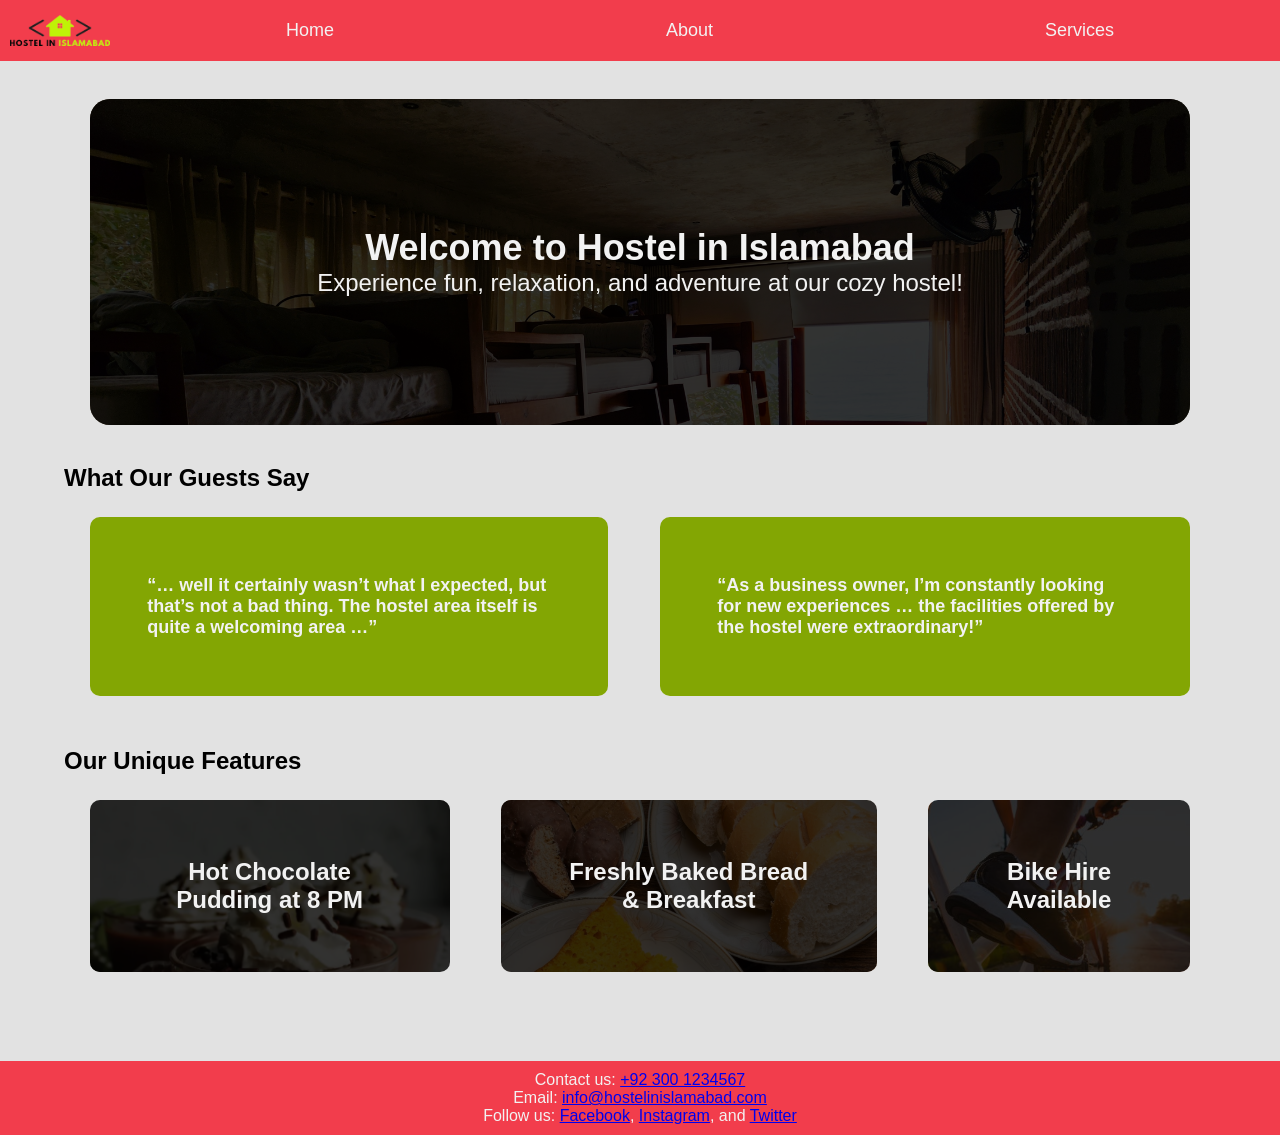
==== home.html @ d8e0d221 "Homepage done" ====
<!DOCTYPE hmtl>

<html lang="en">
    <head>
        <title>Hostel in Islamabad</title>
        <meta charset="UTF-8">
        <meta name="viewport" content="width=device-width, initial-scale=1.0">
        <link rel="stylesheet" type="text/css" href="styles.css">
    </head>
    <body>
        <header class="navbar">
            <img src="logo.png" alt="Hostel in Islamabad">
            <a href="home.html">Home</a>
            <a href="about.html">About</a>
            <a href="services.html">Services</a>
        </header>
        <section class="hero">
            <h1 class="fade-in">Welcome to Hostel in Islamabad</h1>
            <p>Experience fun, relaxation, and adventure at our cozy hostel! </p>
        </section>
        <section class="highlights">
            <h2>What Our Guests Say</h2>
            <div class="flex">
                <article>
                    <p>“… well it certainly wasn’t what I expected, but that’s not a bad thing. The hostel area itself is quite a welcoming area …”</p>
                </article>
                <article>
                    <p>“As a business owner, I’m constantly looking for new experiences … the facilities offered by the hostel were extraordinary!”</p>
                </article>
            </div>
        </section>
        <section class="features">
            <h2>Our Unique Features</h2>
            <div class="flex">
                <div class="feature-item pudding">
                    <p>Hot Chocolate Pudding at 8 PM</p>
                </div>
                <div class="feature-item breakfast">
                    <p>Freshly Baked Bread & Breakfast</p>
                </div>
                <div class="feature-item bike">
                    <p>Bike Hire Available</p>
                </div>
            </div>
        </section>
        <footer class="footer">
            <p>Contact us: <a href="tel:+923001234567">+92 300 1234567</a></p>
            <p>Email: <a href="mailto:info@hostelinislamabad.com">info@hostelinislamabad.com</a></p>
            <p>Follow us: <a href="#">Facebook</a>, <a href="#">Instagram</a>, and <a href="#">Twitter</a></p>
        </footer>
    </body>
</html>
---- styles.css ----
* {
    /* Colour theme */
    --red: #F23D4C;
    --green: #83A603;
    --dark_green: #6E8C03;
    --light_green: #BFF207;
    --white: #F2F2F2;
    --background: #E2E2E2;
    padding: 0;
    margin: 0;
    font-family: 'Segoe UI', Tahoma, Geneva, Verdana, sans-serif;
}

body {
    background-color: var(--background);
}

.navbar {
    font-size: large;
    display: flex;
    justify-content: space-between; /* Spreads the items apart */
    align-items: center;
    background-color: var(--red);
    color: var(--white);
}

.navbar img {
    width: 100px;
    padding: 10px;
}

.navbar a {
    color: var(--white);
    text-decoration: none;
    padding: 20px 0;
    flex-grow: 1;
    text-align: center;
}


.navbar a:hover {
    background-color: #D63A47;
}

.hero {
    position: relative;
    background-image: url(hostel.jpg);
    background-size: cover;
    background-color: var(--light_green);
    color: var(--white);
    font-size: x-large;
    margin: 3vw 7vw;
    padding: 10%;
    border-radius: 20px;
    text-align: center;
}

.hero::before {
    content: '';
    position: absolute;
    top: 0;
    left: 0;
    width: 100%;
    height: 100%;
    background-color: rgba(0, 0, 0, 0.8);
    border-radius: 20px;
    z-index: 1;
}

.hero * {
    position: relative;
    z-index: 2;
}

.fade-in {
    animation: fadeIn 2s;
}

.highlights {
    margin: 2vw 5vw;
}

.flex {
    display: flex;
}

.highlights article {
    background-color: var(--green);
    font-weight: bolder;
    color: var(--white);
    font-size: large;
    margin: 2vw;
    padding: 5%;
    border-radius: 10px;
    transition: transform 0.5s ease-in-out;
}

.highlights article:hover {
    transform: scale(1.05);
}


.features {
    margin: 2vw 5vw 5vw 5vw;
}

.feature-item {
    position: relative;
    background-size: cover;
    text-align: center;
    background-color: #BFF207;
    color: var(--white);
    font-size: x-large;
    font-weight: bold;
    margin: 2vw;
    padding: 5%;
    border-radius: 10px;
    transition: transform 0.5s ease-in-out;
}

.feature-item:hover {
    transform: scale(1.05);
}

.feature-item::before {
    content: '';
    position: absolute;
    top: 0;
    left: 0;
    width: 100%;
    height: 100%;
    background-color: rgba(0, 0, 0, 0.8);
    border-radius: 10px;
    z-index: 1;
}

.feature-item * {
    position: relative;
    z-index: 2;
}

.pudding {
    background-image: url(pudding.jpg);
}

.breakfast {
    background-image: url(breakfast.jpg);
}

.bike {
    background-image: url(bike.jpg);
}

.footer {
    background-color: var(--red);
    color: var(--white);
    text-align: center;
    padding: 10px;  
    position: relative;
}

/* CSS Animations */
@keyframes fadeIn {
    from {
        opacity: 0;
    }

    to {
        opacity: 1;
    }
}

/* Responsive Design */
@media (max-width: 768px) {
    .flex {
        flex-direction: column;
    }

    .navbar {
        flex-direction: column;
    }

    .feature-item {
        padding: 20% 5%;
    }

    .navbar a {
        width: 100%;
        padding: 10px 0;
    }
}


/* Color Theme Under Consideration */
 { color: #F23D4C; }
 { color: #83A603; }
 { color: #6E8C03; }
 { color: #BFF207; }
 { color: #F2F2F2; }
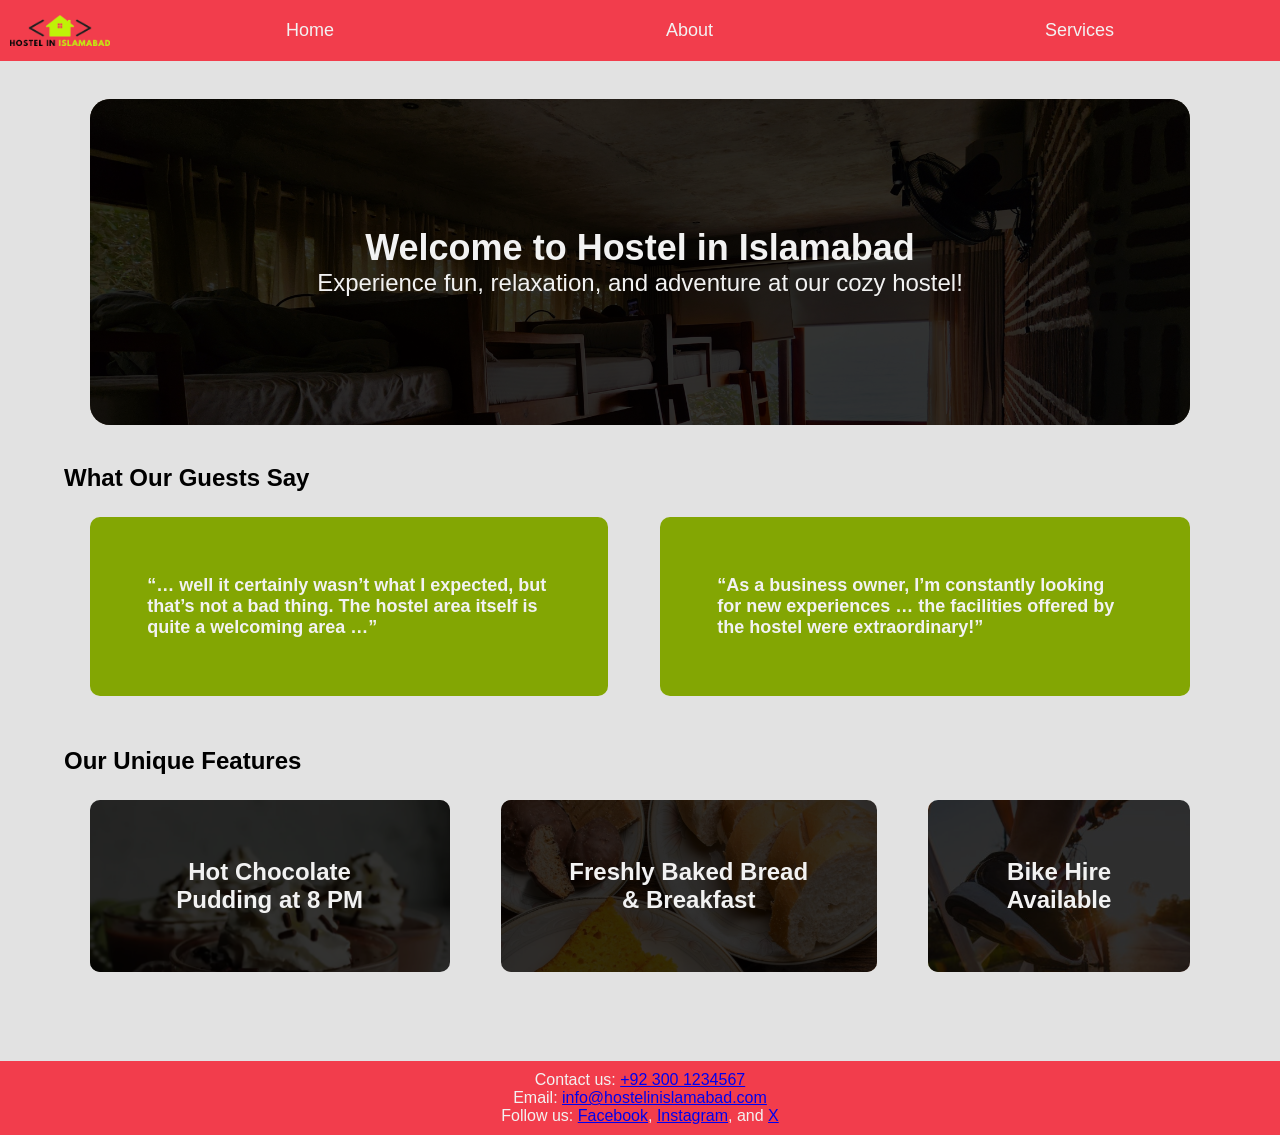
==== commit 228b167b: "Updated footer to contain external links" ====
--- a/home.html
+++ b/home.html
@@ -46,7 +46,7 @@
         <footer class="footer">
             <p>Contact us: <a href="tel:+923001234567">+92 300 1234567</a></p>
             <p>Email: <a href="mailto:info@hostelinislamabad.com">info@hostelinislamabad.com</a></p>
-            <p>Follow us: <a href="#">Facebook</a>, <a href="#">Instagram</a>, and <a href="#">Twitter</a></p>
+            <p>Follow us: <a href="https://www.facebook.com" target="_blank">Facebook</a>, <a href="https://www.instagram.com" target="_blank">Instagram</a>, and <a href="https://www.x.com" target="_blank">X</a></p>
         </footer>
     </body>
 </html>
--- a/styles.css
+++ b/styles.css
@@ -45,8 +45,8 @@
 .hero {
     position: relative;
     background-image: url(hostel.jpg);
+    background-color: var(--green);
     background-size: cover;
-    background-color: var(--light_green);
     color: var(--white);
     font-size: x-large;
     margin: 3vw 7vw;
@@ -108,7 +108,7 @@
     position: relative;
     background-size: cover;
     text-align: center;
-    background-color: #BFF207;
+    background-color: var(--green);
     color: var(--white);
     font-size: x-large;
     font-weight: bold;
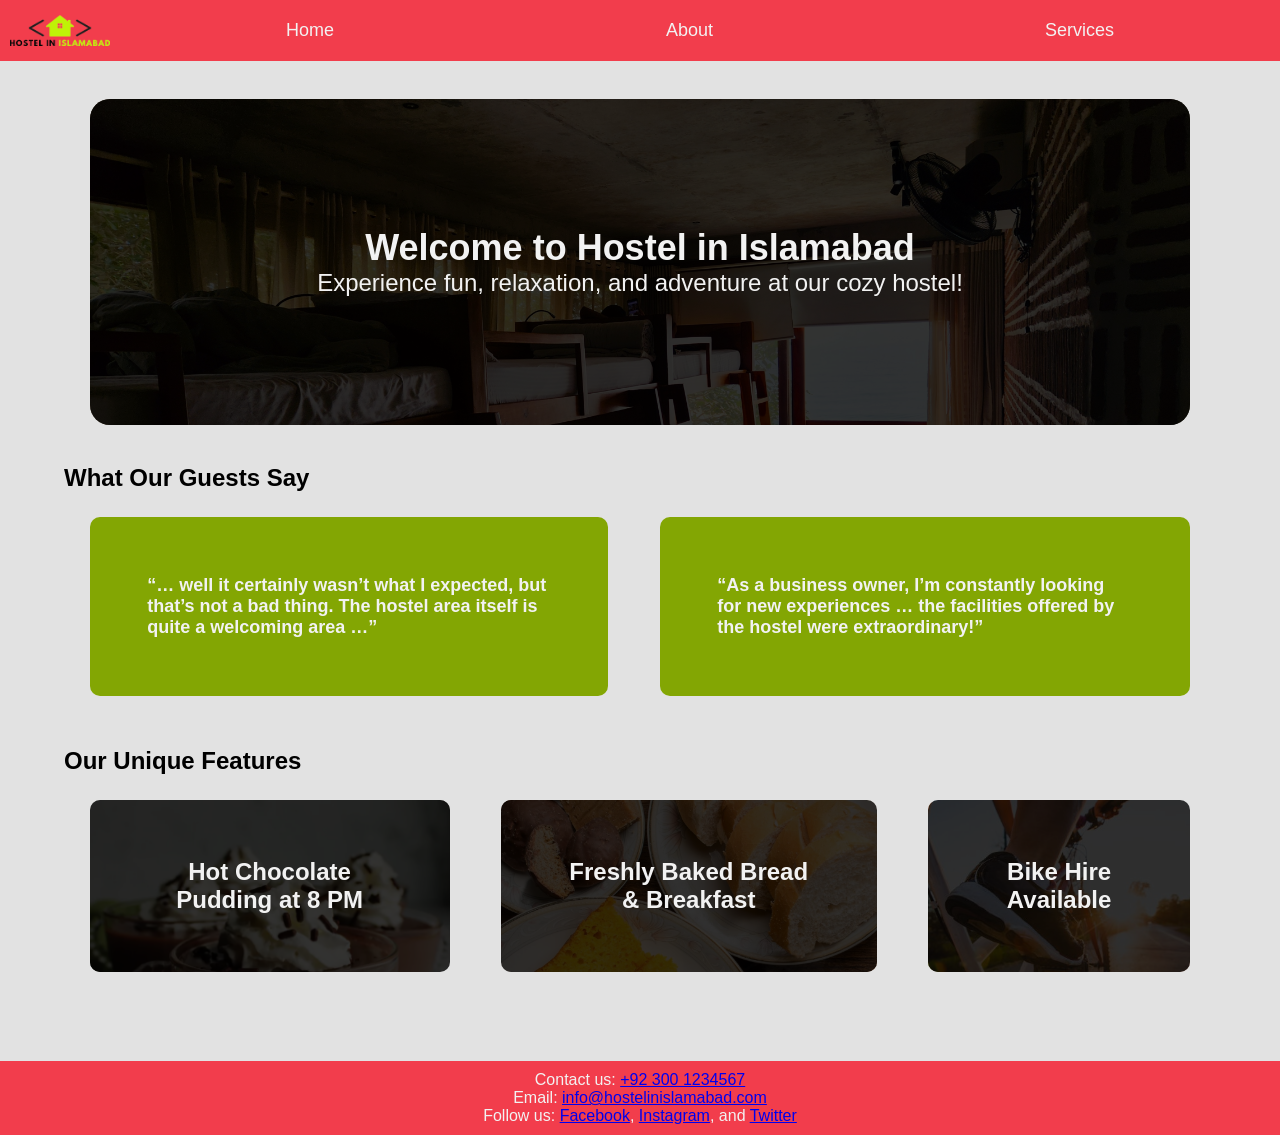
==== commit 808820e6: "Products and Services Added" ====
--- a/home.html
+++ b/home.html
@@ -46,7 +46,7 @@
         <footer class="footer">
             <p>Contact us: <a href="tel:+923001234567">+92 300 1234567</a></p>
             <p>Email: <a href="mailto:info@hostelinislamabad.com">info@hostelinislamabad.com</a></p>
-            <p>Follow us: <a href="https://www.facebook.com" target="_blank">Facebook</a>, <a href="https://www.instagram.com" target="_blank">Instagram</a>, and <a href="https://www.x.com" target="_blank">X</a></p>
+            <p>Follow us: <a href="#">Facebook</a>, <a href="#">Instagram</a>, and <a href="#">Twitter</a></p>
         </footer>
     </body>
-</html>+</html>
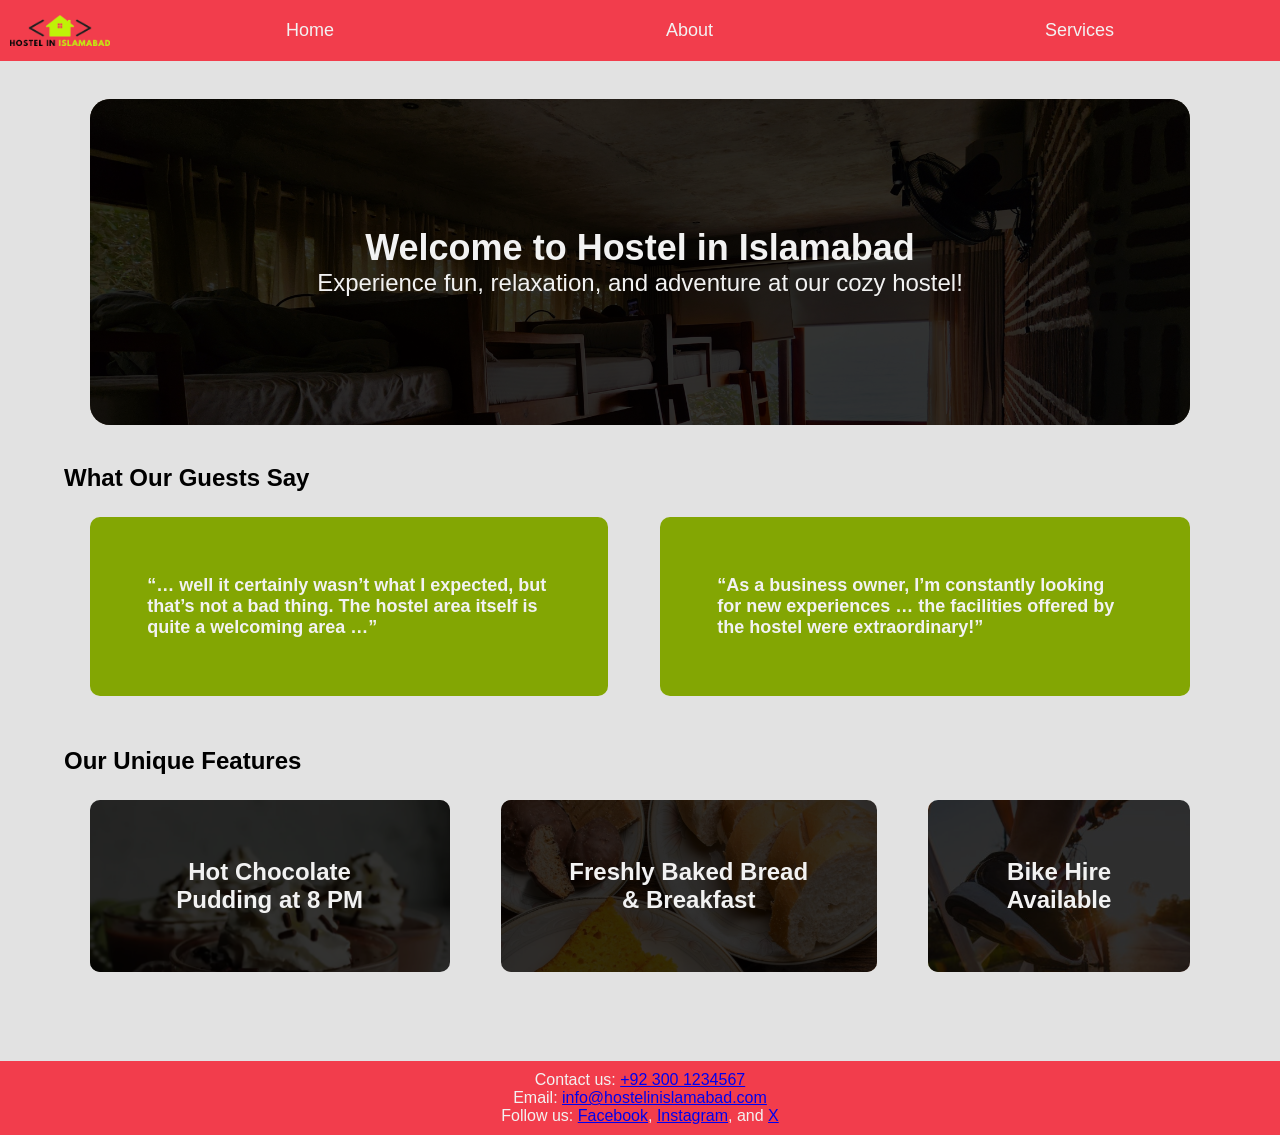
==== commit 0bb81bb0: "Merge branch 'main' of https://github.com/AtharRizwan/hostel-in-islamabad" ====
--- a/home.html
+++ b/home.html
@@ -46,7 +46,7 @@
         <footer class="footer">
             <p>Contact us: <a href="tel:+923001234567">+92 300 1234567</a></p>
             <p>Email: <a href="mailto:info@hostelinislamabad.com">info@hostelinislamabad.com</a></p>
-            <p>Follow us: <a href="#">Facebook</a>, <a href="#">Instagram</a>, and <a href="#">Twitter</a></p>
+            <p>Follow us: <a href="https://www.facebook.com" target="_blank">Facebook</a>, <a href="https://www.instagram.com" target="_blank">Instagram</a>, and <a href="https://www.x.com" target="_blank">X</a></p>
         </footer>
     </body>
 </html>
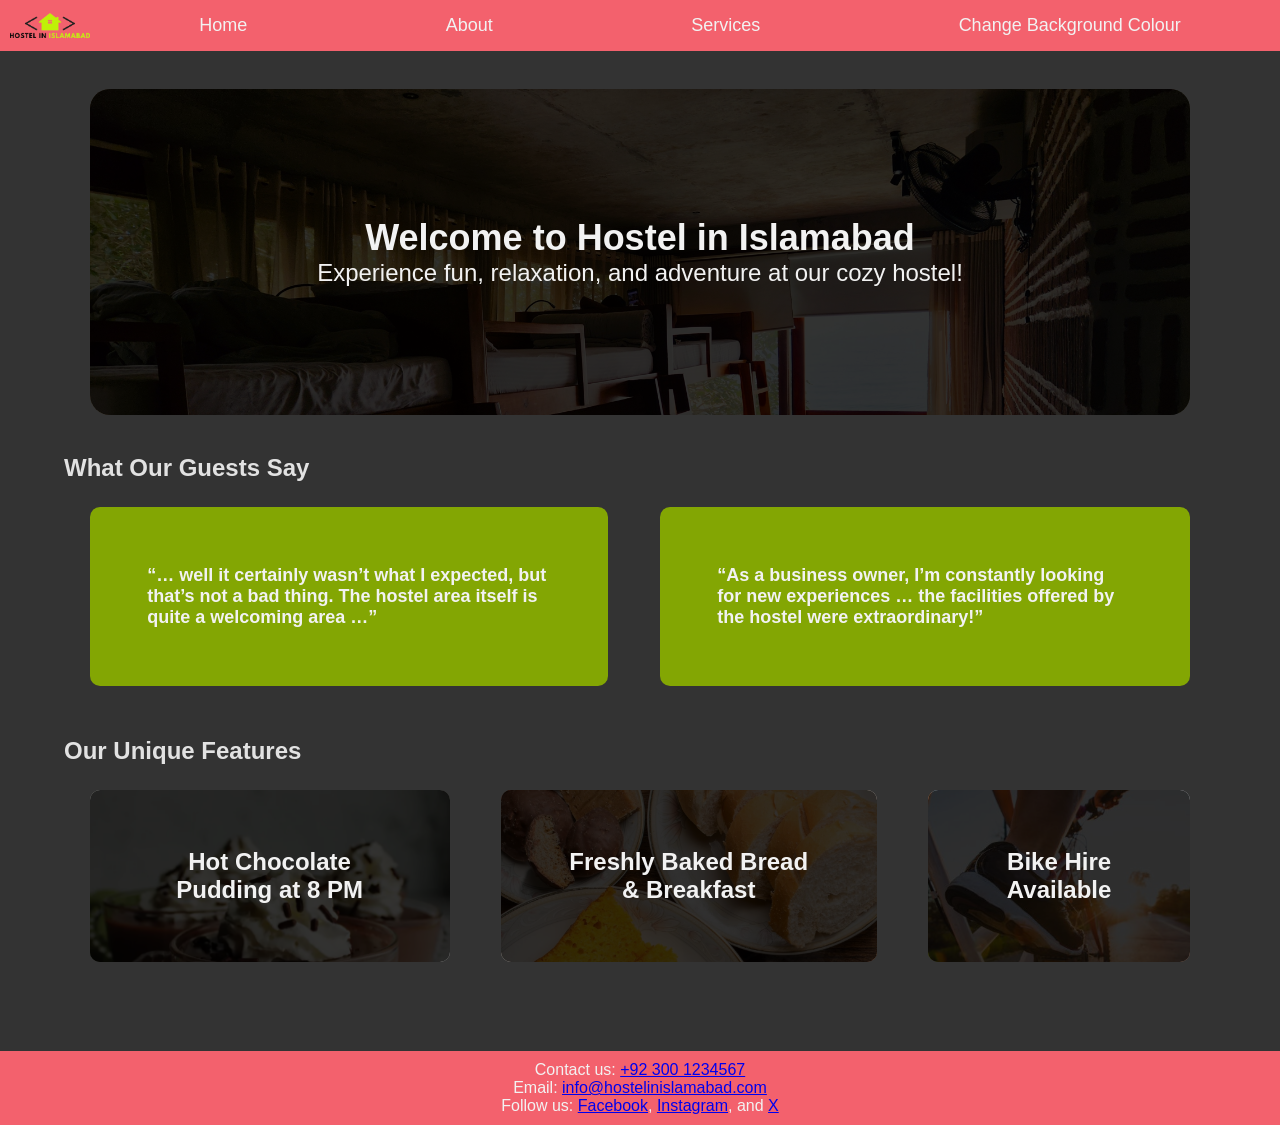
==== commit 41909e56: "Added Change Background and show details" ====
--- a/home.html
+++ b/home.html
@@ -13,40 +13,44 @@
             <a href="home.html">Home</a>
             <a href="about.html">About</a>
             <a href="services.html">Services</a>
+            <button onclick="toggleBackground()">Change Background Colour</button>
         </header>
-        <section class="hero">
-            <h1 class="fade-in">Welcome to Hostel in Islamabad</h1>
-            <p>Experience fun, relaxation, and adventure at our cozy hostel! </p>
-        </section>
-        <section class="highlights">
-            <h2>What Our Guests Say</h2>
-            <div class="flex">
-                <article>
-                    <p>“… well it certainly wasn’t what I expected, but that’s not a bad thing. The hostel area itself is quite a welcoming area …”</p>
-                </article>
-                <article>
-                    <p>“As a business owner, I’m constantly looking for new experiences … the facilities offered by the hostel were extraordinary!”</p>
-                </article>
-            </div>
-        </section>
-        <section class="features">
-            <h2>Our Unique Features</h2>
-            <div class="flex">
-                <div class="feature-item pudding">
-                    <p>Hot Chocolate Pudding at 8 PM</p>
+        <main>
+            <section class="hero">
+                <h1 class="fade-in">Welcome to Hostel in Islamabad</h1>
+                <p>Experience fun, relaxation, and adventure at our cozy hostel! </p>
+            </section>
+            <section class="highlights">
+                <h2>What Our Guests Say</h2>
+                <div class="flex">
+                    <article>
+                        <p>“… well it certainly wasn’t what I expected, but that’s not a bad thing. The hostel area itself is quite a welcoming area …”</p>
+                    </article>
+                    <article>
+                        <p>“As a business owner, I’m constantly looking for new experiences … the facilities offered by the hostel were extraordinary!”</p>
+                    </article>
                 </div>
-                <div class="feature-item breakfast">
-                    <p>Freshly Baked Bread & Breakfast</p>
+            </section>
+            <section class="features">
+                <h2>Our Unique Features</h2>
+                <div class="flex">
+                    <div class="feature-item pudding">
+                        <p>Hot Chocolate Pudding at 8 PM</p>
+                    </div>
+                    <div class="feature-item breakfast">
+                        <p>Freshly Baked Bread & Breakfast</p>
+                    </div>
+                    <div class="feature-item bike">
+                        <p>Bike Hire Available</p>
+                    </div>
                 </div>
-                <div class="feature-item bike">
-                    <p>Bike Hire Available</p>
-                </div>
-            </div>
-        </section>
+            </section>
+        </main>
         <footer class="footer">
             <p>Contact us: <a href="tel:+923001234567">+92 300 1234567</a></p>
             <p>Email: <a href="mailto:info@hostelinislamabad.com">info@hostelinislamabad.com</a></p>
             <p>Follow us: <a href="https://www.facebook.com" target="_blank">Facebook</a>, <a href="https://www.instagram.com" target="_blank">Instagram</a>, and <a href="https://www.x.com" target="_blank">X</a></p>
         </footer>
+        <script src="script.js"></script>
     </body>
 </html>
--- a/styles.css
+++ b/styles.css
@@ -1,4 +1,4 @@
-* {
+:root {
     /* Colour theme */
     --red: #F23D4C;
     --green: #83A603;
@@ -6,13 +6,25 @@
     --light_green: #BFF207;
     --white: #F2F2F2;
     --background: #E2E2E2;
+    --black: #000;
+}
+
+* {
     padding: 0;
     margin: 0;
+    box-sizing: border-box;
     font-family: 'Segoe UI', Tahoma, Geneva, Verdana, sans-serif;
 }
 
 body {
     background-color: var(--background);
+    display: flex;
+    flex-direction: column;
+    min-height: 100vh;
+}
+
+main {
+    flex: 1;
 }
 
 .navbar {
@@ -29,16 +41,19 @@
     padding: 10px;
 }
 
-.navbar a {
+.navbar button {
+    all: unset;
+}
+
+.navbar a, .navbar button {
     color: var(--white);
     text-decoration: none;
-    padding: 20px 0;
+    padding: 15px 0;
     flex-grow: 1;
     text-align: center;
 }
 
-
-.navbar a:hover {
+.navbar a:hover, .navbar button:hover {
     background-color: #D63A47;
 }
 
@@ -73,7 +88,7 @@
 }
 
 .fade-in {
-    animation: fadeIn 2s;
+    animation: fadeIn 2s ease-in-out;
 }
 
 .highlights {
@@ -184,16 +199,8 @@
         padding: 20% 5%;
     }
 
-    .navbar a {
+    .navbar a, .navbar button {
         width: 100%;
         padding: 10px 0;
     }
-}
-
-
-/* Color Theme Under Consideration */
- { color: #F23D4C; }
- { color: #83A603; }
- { color: #6E8C03; }
- { color: #BFF207; }
- { color: #F2F2F2; }
+}
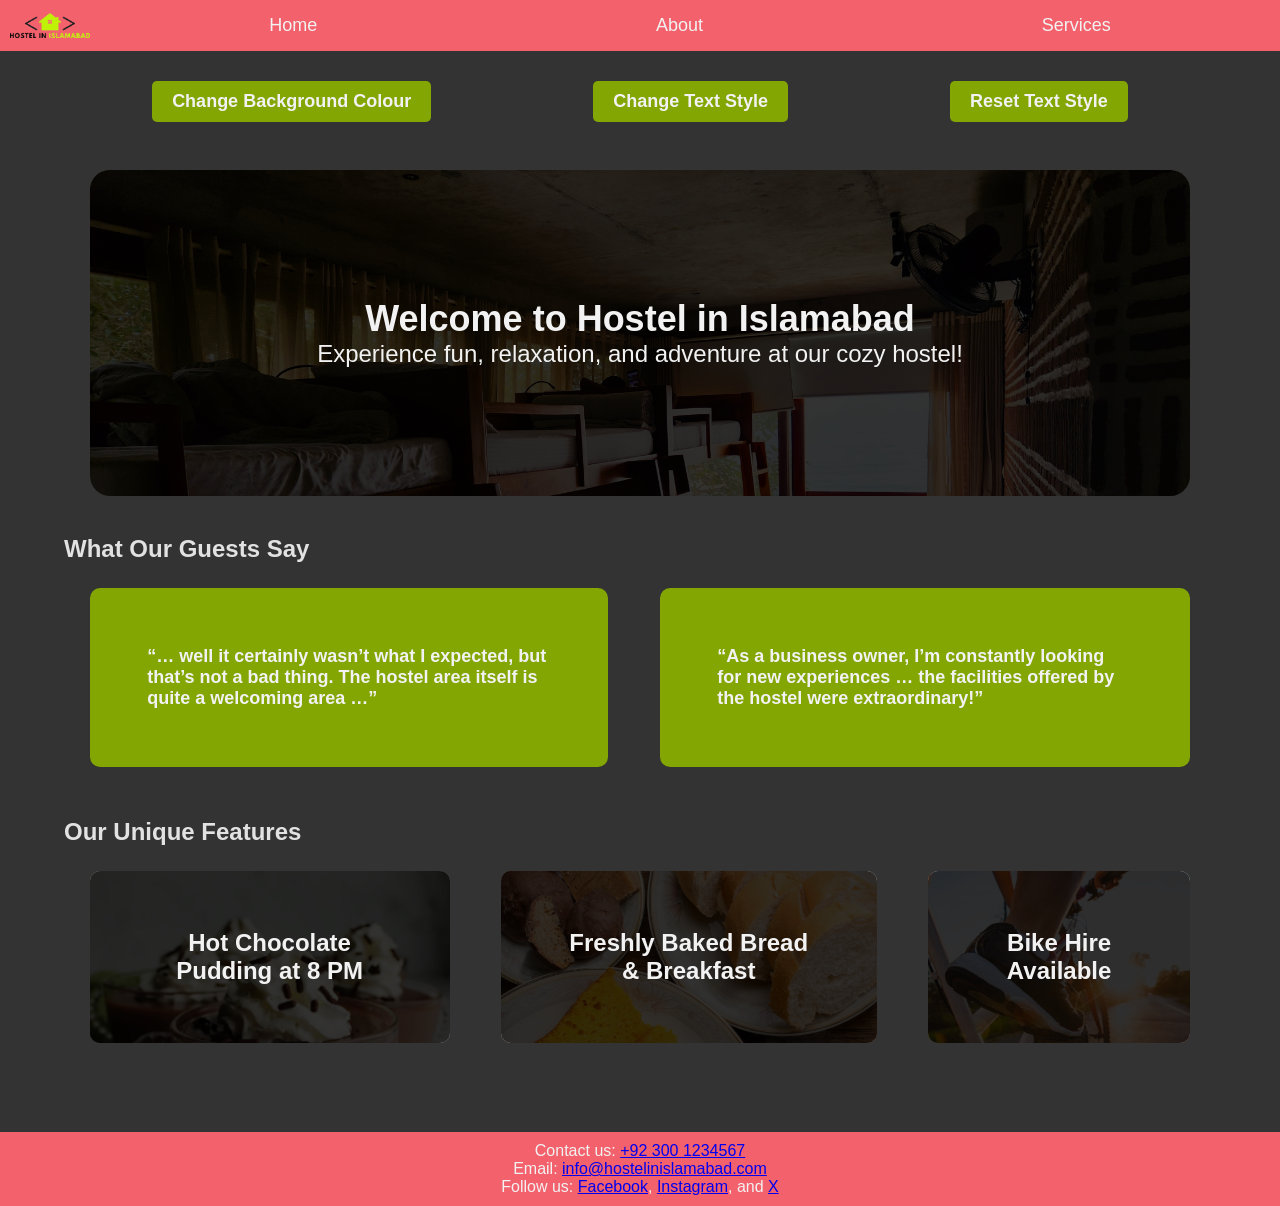
==== commit 8fbde4da: "Added buttons for changing and resetting text style" ====
--- a/home.html
+++ b/home.html
@@ -13,11 +13,15 @@
             <a href="home.html">Home</a>
             <a href="about.html">About</a>
             <a href="services.html">Services</a>
-            <button onclick="toggleBackground()">Change Background Colour</button>
         </header>
         <main>
+            <div class="button-container">
+                <button onclick="toggleBackground()">Change Background Colour</button>
+                <button onclick="changeTextStyle()">Change Text Style</button>
+                <button onclick="resetTextStyle()">Reset Text Style</button>
+            </div>
             <section class="hero">
-                <h1 class="fade-in">Welcome to Hostel in Islamabad</h1>
+                <h1 class="fade-in color-change">Welcome to Hostel in Islamabad</h1>
                 <p>Experience fun, relaxation, and adventure at our cozy hostel! </p>
             </section>
             <section class="highlights">
@@ -34,13 +38,13 @@
             <section class="features">
                 <h2>Our Unique Features</h2>
                 <div class="flex">
-                    <div class="feature-item pudding">
+                    <div class="feature-item pudding color-change">
                         <p>Hot Chocolate Pudding at 8 PM</p>
                     </div>
-                    <div class="feature-item breakfast">
+                    <div class="feature-item breakfast color-change">
                         <p>Freshly Baked Bread & Breakfast</p>
                     </div>
-                    <div class="feature-item bike">
+                    <div class="feature-item bike color-change">
                         <p>Bike Hire Available</p>
                     </div>
                 </div>
--- a/styles.css
+++ b/styles.css
@@ -27,6 +27,32 @@
     flex: 1;
 }
 
+.button-container {
+    display: flex;
+    justify-content: space-evenly;
+    margin: 20px 0;
+}
+
+main button {
+    margin: 10px;
+    padding: 10px 20px;
+    font-size: large;
+    font-weight: bold;
+    background-color: var(--green);
+    color: var(--white);
+    border: none;
+    border-radius: 5px;
+    cursor: pointer;
+}
+
+main button:hover {
+    background-color: var(--dark_green);
+}
+
+main button:active {
+    background-color: var(--light_green);
+}
+
 .navbar {
     font-size: large;
     display: flex;
@@ -56,6 +82,7 @@
 .navbar a:hover, .navbar button:hover {
     background-color: #D63A47;
 }
+
 
 .hero {
     position: relative;
@@ -203,4 +230,13 @@
         width: 100%;
         padding: 10px 0;
     }
+
+    .button-container {
+        flex-direction: column;
+        align-items: center;
+    }    
+
+    main button {
+        width: 80%;
+    }
 }
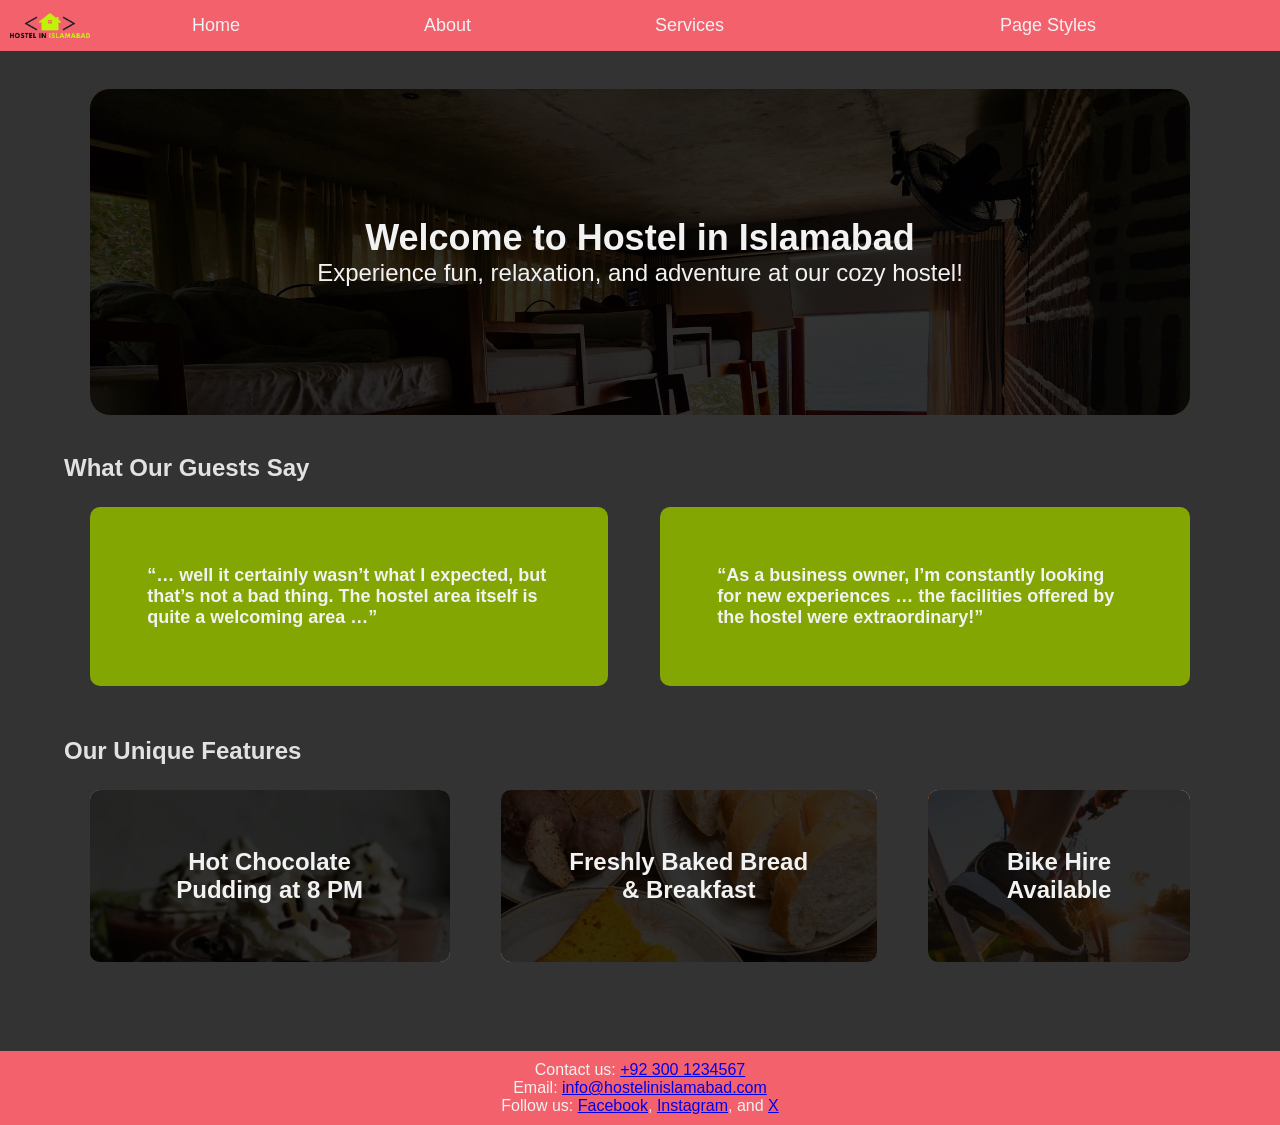
==== commit 52298f6e: "Dropdown" ====
--- a/home.html
+++ b/home.html
@@ -13,13 +13,16 @@
             <a href="home.html">Home</a>
             <a href="about.html">About</a>
             <a href="services.html">Services</a>
+            <div class="dropdown">
+                <button class="dropbtn">Page Styles</button>
+                <div class="dropdown-content">
+                    <button onclick="toggleBackground()">Change Background Colour</button>
+                    <button onclick="changeTextStyle()">Change Text Style</button>
+                    <button onclick="resetTextStyle()">Reset Text Style</button>
+                </div>
+            </div>
         </header>
         <main>
-            <div class="button-container">
-                <button onclick="toggleBackground()">Change Background Colour</button>
-                <button onclick="changeTextStyle()">Change Text Style</button>
-                <button onclick="resetTextStyle()">Reset Text Style</button>
-            </div>
             <section class="hero">
                 <h1 class="fade-in color-change">Welcome to Hostel in Islamabad</h1>
                 <p>Experience fun, relaxation, and adventure at our cozy hostel! </p>
--- a/styles.css
+++ b/styles.css
@@ -53,13 +53,14 @@
     background-color: var(--light_green);
 }
 
-.navbar {
+.navbar {   
     font-size: large;
     display: flex;
     justify-content: space-between; /* Spreads the items apart */
     align-items: center;
     background-color: var(--red);
     color: var(--white);
+    
 }
 
 .navbar img {
@@ -79,10 +80,67 @@
     text-align: center;
 }
 
-.navbar a:hover, .navbar button:hover {
+
+.navbar a:hover, .navbar button:hover, .dropdown:hover {
     background-color: #D63A47;
 }
 
+.dropdown {
+    text-decoration: none;
+    position: relative;
+    flex-grow: 2;
+    text-align: center;
+}
+
+.dropdown-content {
+    display: none;
+    position: absolute;
+    top: 100%; /* Connect to the navbar */
+    background-color: var(--background);
+    box-shadow: 0px 8px 16px rgba(0, 0, 0, 0.2);
+    z-index: 3;
+    min-width: 200px;
+    overflow: hidden;
+    width: 100%; /* Set width to 100% of the parent dropdown */
+}
+
+.dropdown-content button {
+    all: unset;
+    display: block;
+    width: 100%;
+    color: var(--black);
+    padding: 10px 15px;
+    text-align: left;
+    font-size: medium;
+    cursor: pointer;
+    background-color: var(--background);
+    transition: background-color 0.3s ease;
+    border: none;
+}
+
+.dropdown-content button:hover {
+    background-color: var(--light_green);
+    color: var(--black);
+}
+
+.dropdown-content button:active {
+    background-color: var(--green);
+    color: var(--white);
+}
+
+.dropdown:hover .dropdown-content {
+    display: block;
+}
+
+.dropbtn {
+    background-color: var(--red);
+    color: var(--white);
+    padding: 15px;
+    font-size: large;
+    border: none;
+    cursor: pointer;
+    text-align: center;
+}
 
 .hero {
     position: relative;
@@ -226,9 +284,8 @@
         padding: 20% 5%;
     }
 
-    .navbar a, .navbar button {
+    .navbar a, .navbar button, .dropdown {
         width: 100%;
-        padding: 10px 0;
     }
 
     .button-container {
@@ -239,4 +296,21 @@
     main button {
         width: 80%;
     }
+
+        
+    .dropdown-content {
+        width: 100%;
+        background-color: var(--background);
+    }
+
+    .dropdown-content button {
+        width: 100%;
+        padding: 15px 10px;
+        font-size: medium;
+        text-align: center;
+    }
+
+    .dropbtn {
+        width: 100%; /* Full-width button for mobile */
+    }
 }
